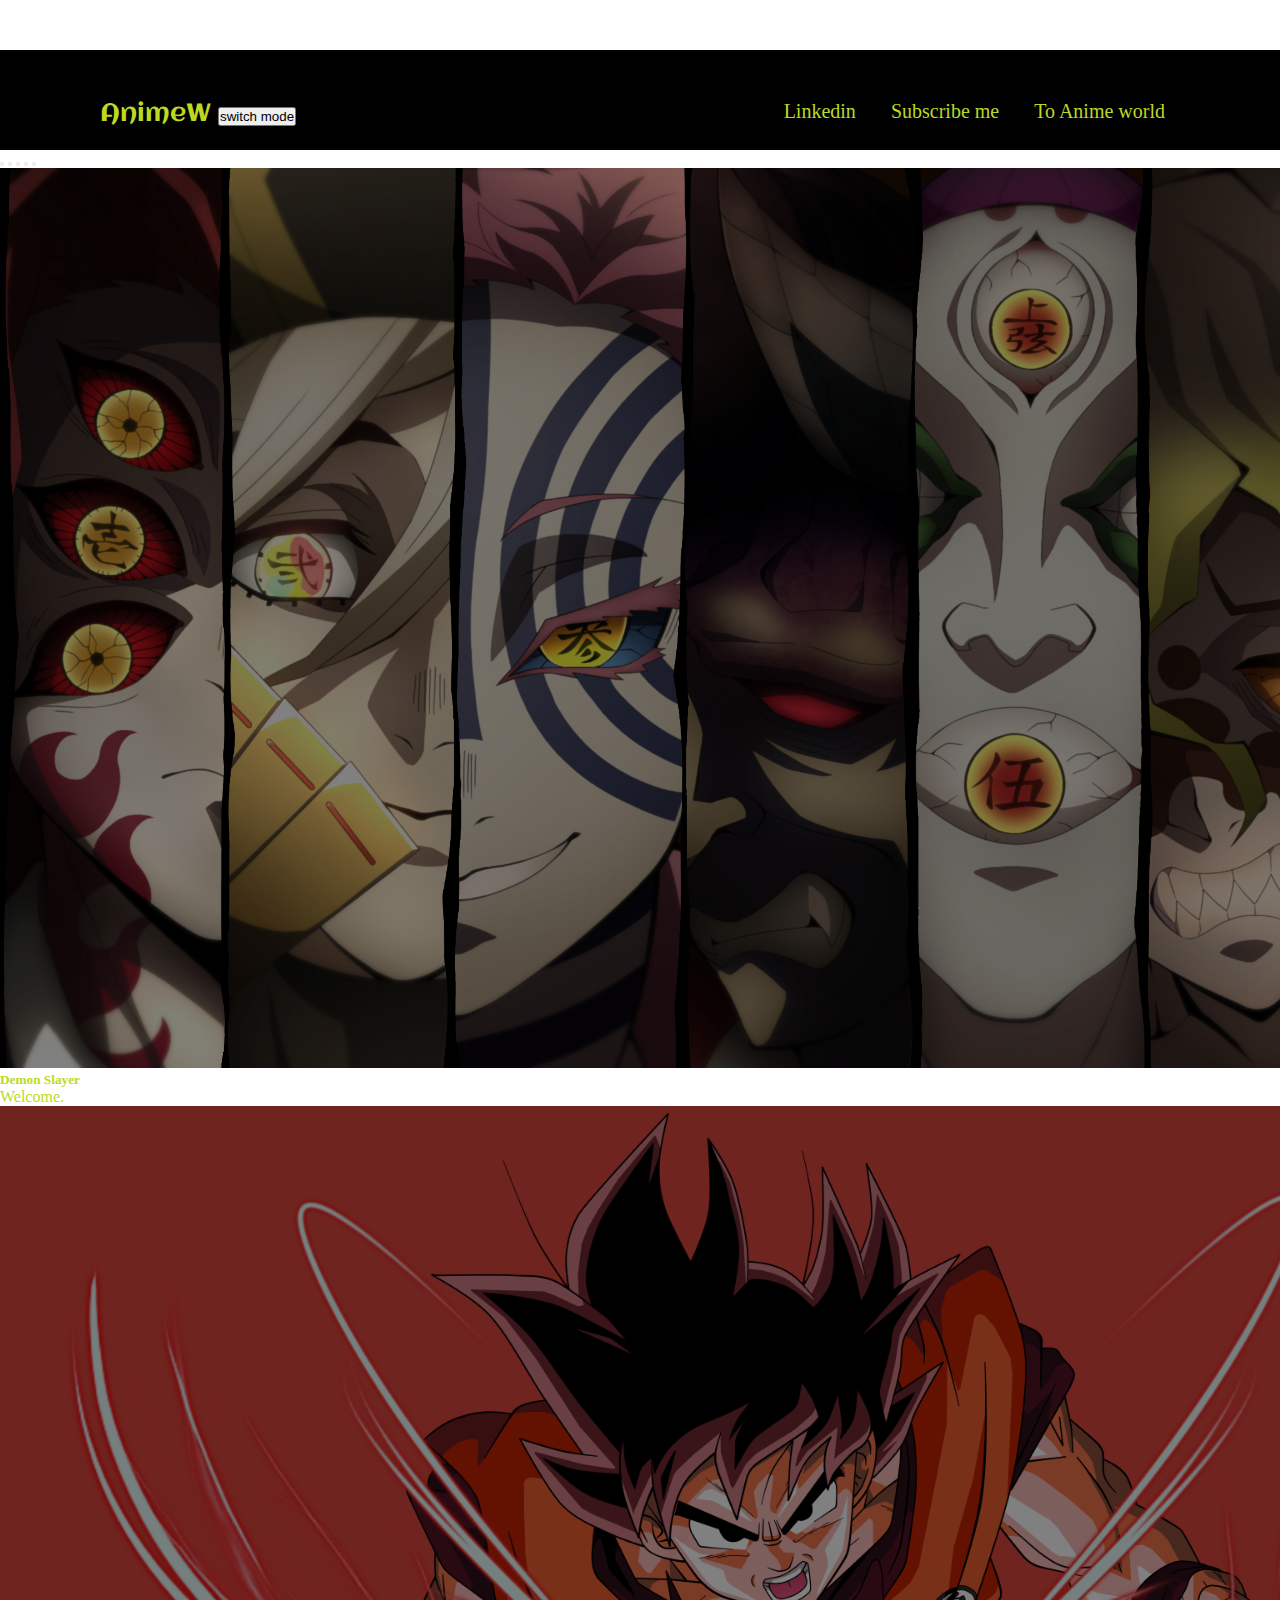
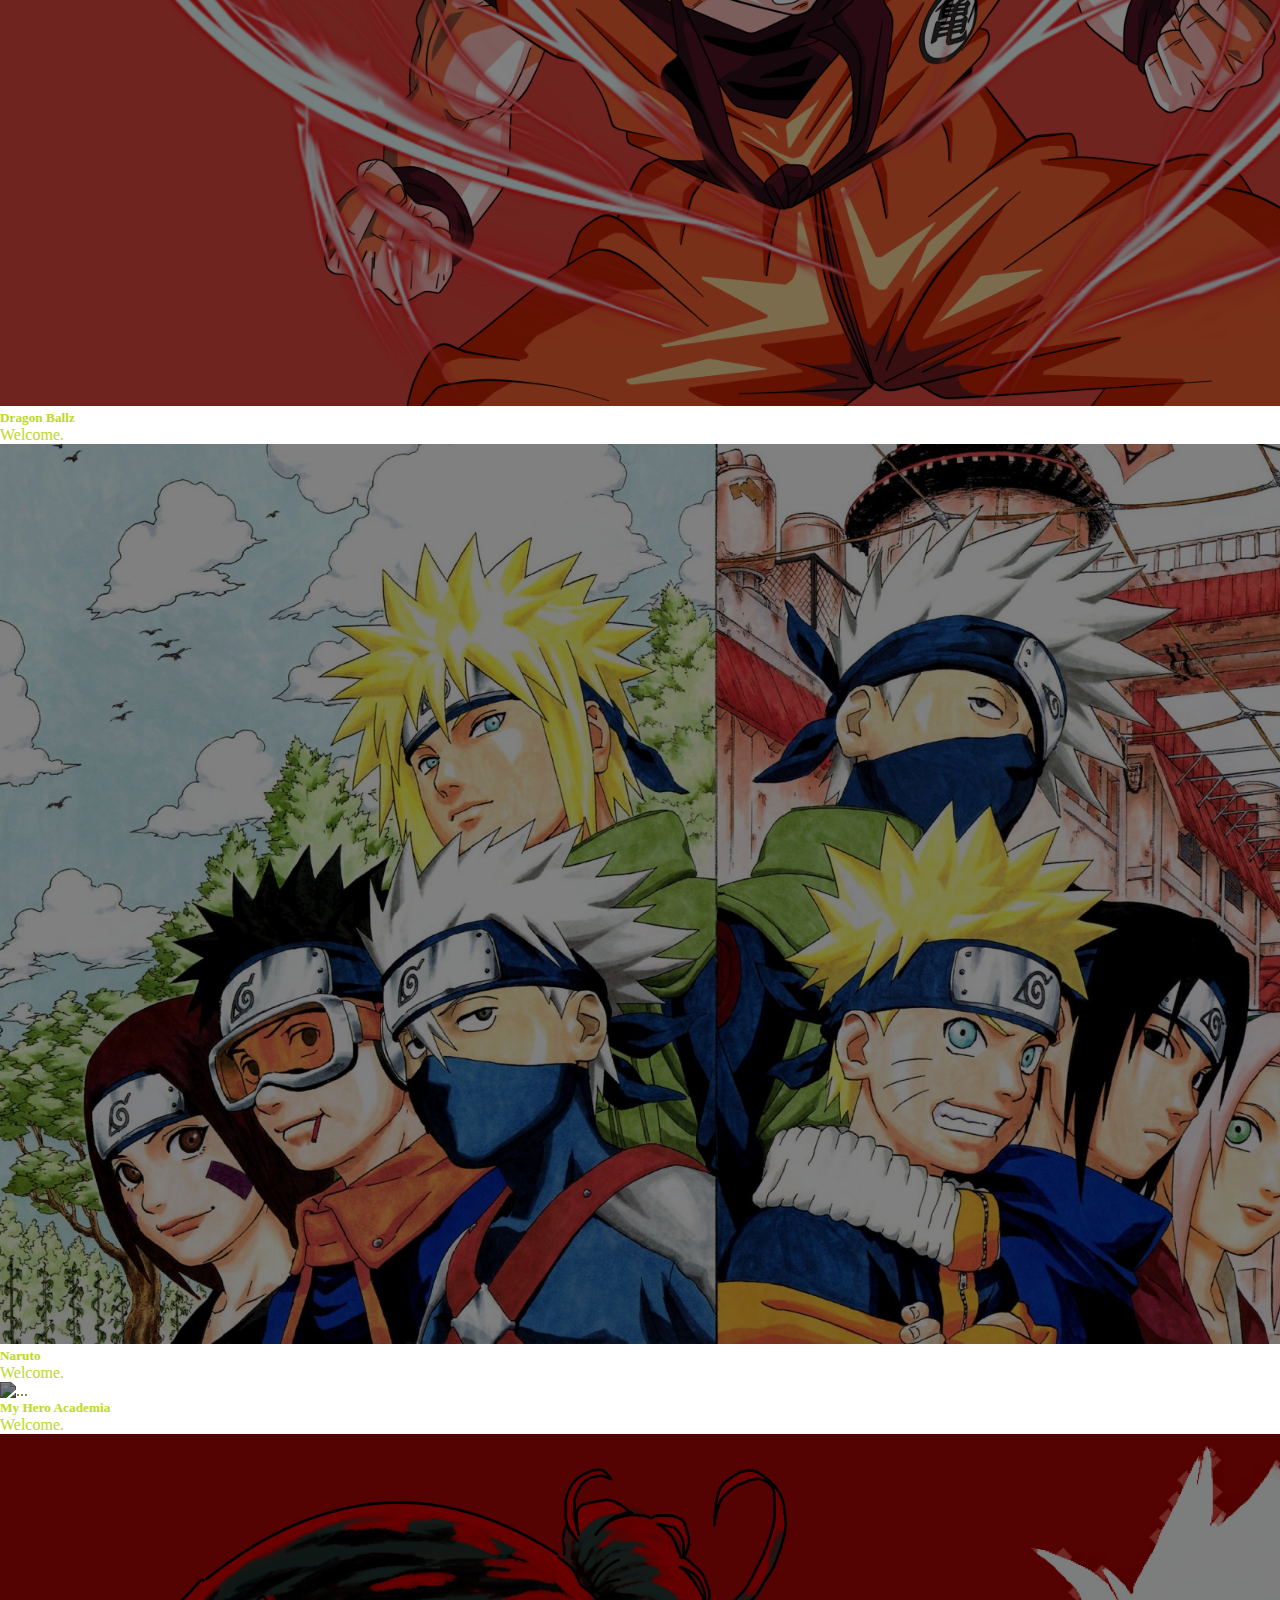
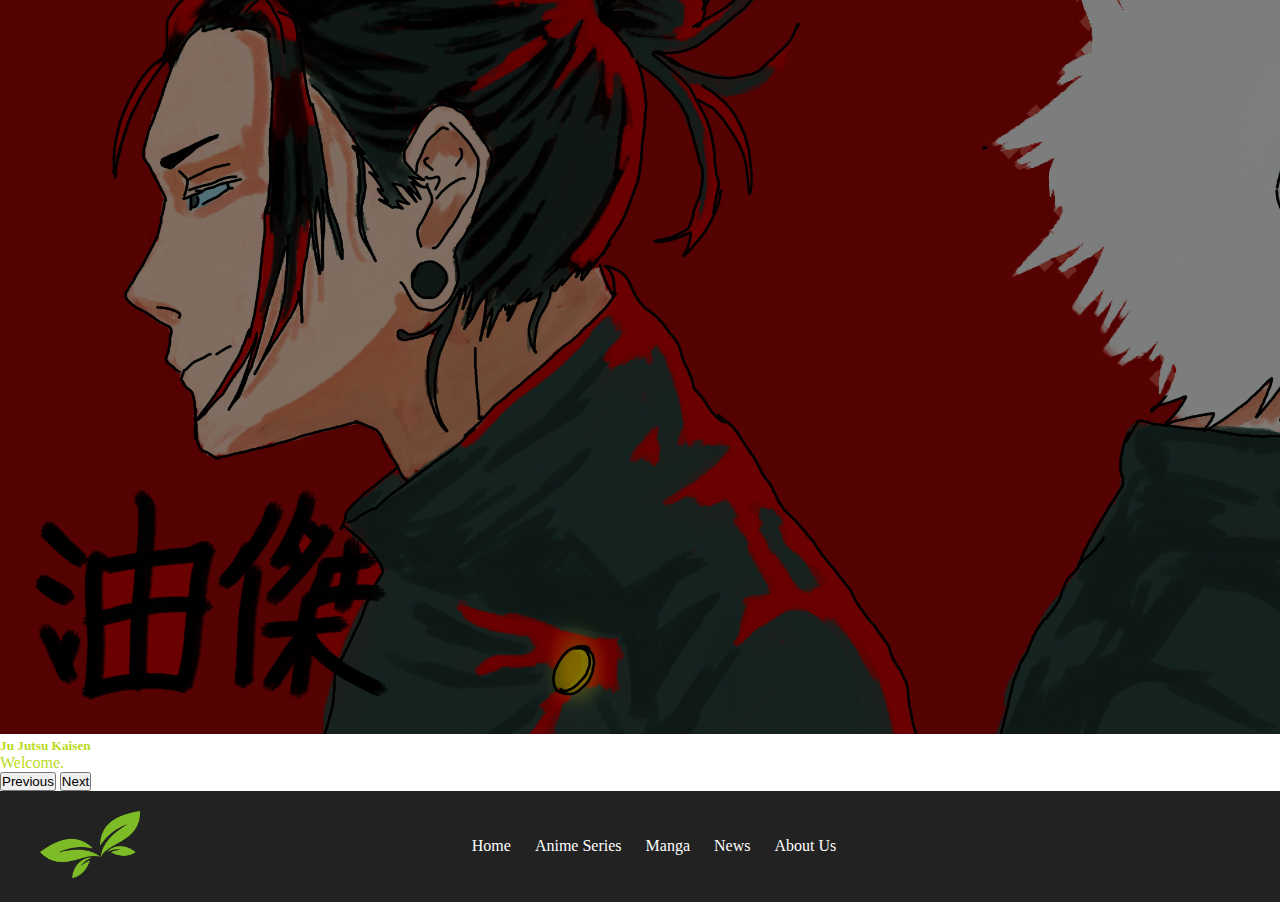
==== index.html @ 4eb79cab "first" ====
<!DOCTYPE html>

<html lang="en">

<head>
    
    <link rel="shortcut icon" type="x-icon" href="logo.png">
    <meta charset="UTF-8">
    <meta http-equiv="X-UA-Compatible" content="IE=edge">
    <meta name="viewport" content="width=device-width, initial-scale=1.0">
    <title>AnimeW</title>
    <link href="https://fonts.googleapis.com/css2?family=Aclonica&display=swap" rel="stylesheet">
    <link rel="stylesheet" type="text/css" href="anime.css">
    <link rel="stylesheet" type="text/css" href="dm.css">
    <link href="https://cdn.jsdelivr.net/npm/bootstrap@5.0.2/dist/css/bootstrap.min.css" rel="stylesheet"
        integrity="sha384-EVSTQN3/azprG1Anm3QDgpJLIm9Nao0Yz1ztcQTwFspd3yD65VohhpuuCOmLASjC" crossorigin="anonymous">
    <script src="https://cdn.jsdelivr.net/npm/bootstrap@5.0.2/dist/js/bootstrap.bundle.min.js"
        integrity="sha384-MrcW6ZMFYlzcLA8Nl+NtUVF0sA7MsXsP1UyJoMp4YLEuNSfAP+JcXn/tWtIaxVXM"
        crossorigin="anonymous"></script>

</head>

<body class="light-mode">
    <header>
        <div class="lo light-mode">
            <a href="index.html">AnimeW</a>
            <button id="mode-toggle">switch mode</button>
            <div class="nav light-mode">
                <ul>
                    <li><a href="https://www.linkedin.com/in/ayush-poojary-673125304/">Linkedin </a></li>
                    <!-- <li><a href="#"></a></li> -->
                    <li><a href="https://www.youtube.com/channel/UCLyoIKOz7BW4PKyGVs1siYg">Subscribe me</a></li>
                    <li><a href="TAW.html">To Anime world</a></li>
                </ul>
            </div>

        </div>

    </header>

    <div id="carouselExampleCaptions" class="carousel slide" data-bs-ride="carousel">
        <div class="carousel-indicators">
            <button type="button" data-bs-target="#carouselExampleCaptions" data-bs-slide-to="0" class="active"
                aria-current="true" aria-label="Slide 1"></button>
            <button type="button" data-bs-target="#carouselExampleCaptions" data-bs-slide-to="1"
                aria-label="Slide 2"></button>
            <button type="button" data-bs-target="#carouselExampleCaptions" data-bs-slide-to="2"
                aria-label="Slide 3"></button>
            <button type="button" data-bs-target="#carouselExampleCaptions" data-bs-slide-to="3"
                aria-label="Slide 4"></button>
            <button type="button" data-bs-target="#carouselExampleCaptions" data-bs-slide-to="4"
                aria-label="Slide 5"></button>
        </div>
        <div class="carousel-inner">
            <div class="carousel-item active">
                <img src="ds.jpeg" class="d-block w-100" alt="...">
                <div class="carousel-caption d-none d-md-block">
                    <h5>Demon Slayer</h5>
                    <p>Welcome.</p>
                </div>
            </div>
            <div class="carousel-item">
                <img src="dbz.png" class="d-block w-100" alt="...">
                <div class="carousel-caption d-none d-md-block">
                    <h5>Dragon Ballz</h5>
                    <p>Welcome.</p>
                </div>
            </div>
            <div class="carousel-item">
                <img src="ns.jpg" class="d-block w-100" alt="...">
                <div class="carousel-caption d-none d-md-block">
                    <h5>Naruto</h5>
                    <p>Welcome.</p>
                </div>
            </div>
            <div class="carousel-item">
                <img src="mha.png" class="d-block w-100" alt="...">
                <div class="carousel-caption d-none d-md-block">
                    <h5>My Hero Academia</h5>
                    <p>Welcome.</p>
                </div>
            </div>
            <div class="carousel-item">
                <img src="jjk.jpeg" class="d-block w-100" alt="...">
                <div class="carousel-caption d-none d-md-block">
                    <h5>Ju Jutsu Kaisen</h5>
                    <p>Welcome.</p>
                </div>
            </div>
        </div>
        <button class="carousel-control-prev" type="button" data-bs-target="#carouselExampleCaptions"
            data-bs-slide="prev">
            <span class="carousel-control-prev-icon" aria-hidden="true"></span>
            <span class="visually-hidden">Previous</span>
        </button>
        <button class="carousel-control-next" type="button" data-bs-target="#carouselExampleCaptions"
            data-bs-slide="next">
            <span class="carousel-control-next-icon" aria-hidden="true"></span>
            <span class="visually-hidden">Next</span>
        </button>
    </div>

    <footer class="footer">
        <div class="container">
          <div class="footer-content">
            <div class="footer-logo">
              <img src="logo.png" alt="Anime Logo">
            </div>
            <div class="footer-links">
              <ul>
                <li><a href="#">Home</a></li>
                <li><a href="https://en.wikipedia.org/wiki/Lists_of_anime">Anime Series</a></li>
                <li><a href="https://www.barnesandnoble.com/b/books/graphic-novels-comics-manga/_/N-29Z8q8Z2y35">Manga</a></li>
                <li><a href="https://www.animenewsnetwork.com/">News</a></li>
                <li><a href="#">About Us</a></li>
              </ul>
            </div>
            <div class="footer-social">
              <ul>
                <li><a href="#"><i class="fa fa-facebook"></i></a></li>
                <li><a href="#"><i class="fa fa-twitter"></i></a></li>
                <li><a href="#"><i class="fa fa-instagram"></i></a></li>
                <li><a href="#"><i class="fa fa-youtube"></i></a></li>
              </ul>
            </div>
          </div>
        </div>
      </footer>
      

</body>

<script src="anime.js"></script>
<script src="darkmode.js"></script>

</html>
---- anime.css ----
*{
    margin: 0;
    padding: 0;
}

header {
    height: 100px;
    background: black;
    width: 100%;
    position: relative;
    z-index: 12;
}

.lo {
    font-family: Aclonica;
    font-size: 25px;
    padding: 50px;
    margin: 50px;
}

.lo a {
    color: rgb(187, 218, 32);
    text-decoration: none;
}

.nav {
    font-family: 'poppins';
    font-size: 20px;
    float: right;
    list-style: none;
}

.nav li {
    display: inline-block;
}

.nav li a {
    padding: 15px;
}

.nav li a:hover {
    background: #33F9FF;
    color: #fff;
    border: 1px solid #000;
    border-radius: 5px;
    border-width: auto;
}

.carousel-item img{
    -webkit-background-size: cover;
    background-size: cover;
    background-position: center center;
    background-repeat: no-repeat;
    width: auto;
    height: 100vh;
    filter: brightness(50%);
}

.footer {
    background-color: #222;
    color: #fff;
    padding: 20px 0;
  }
  
  .container {
    max-width: 1200px;
    margin: 0 auto;
    padding: 0 20px;
  }
  
  .footer-content {
    display: flex;
    justify-content: space-between;
    align-items: center;
  }
  
  .footer-logo img {
    max-width: 100px;
  }
  
  .footer-links ul {
    list-style: none;
    padding: 0;
    margin: 0;
  }
  
  .footer-links ul li {
    display: inline-block;
    margin-right: 20px;
  }
  
  .footer-links ul li a {
    color: #fff;
    text-decoration: none;
  }
  
  .footer-social ul {
    list-style: none;
    padding: 0;
    margin: 0;
  }
  
  .footer-social ul li {
    display: inline-block;
    margin-right: 10px;
  }
  
  .footer-social ul li a {
    color: #fff;
    font-size: 20px;
    text-decoration: none;
  }
---- dm.css ----
body.light-mode {
    background-color: #fff;
    color: #333;
    color: rgb(187, 218, 32);
  }

body.dark-mode {
    background-color: #222;
    color: #eee;
    color: rgb(32, 218, 119);
  }
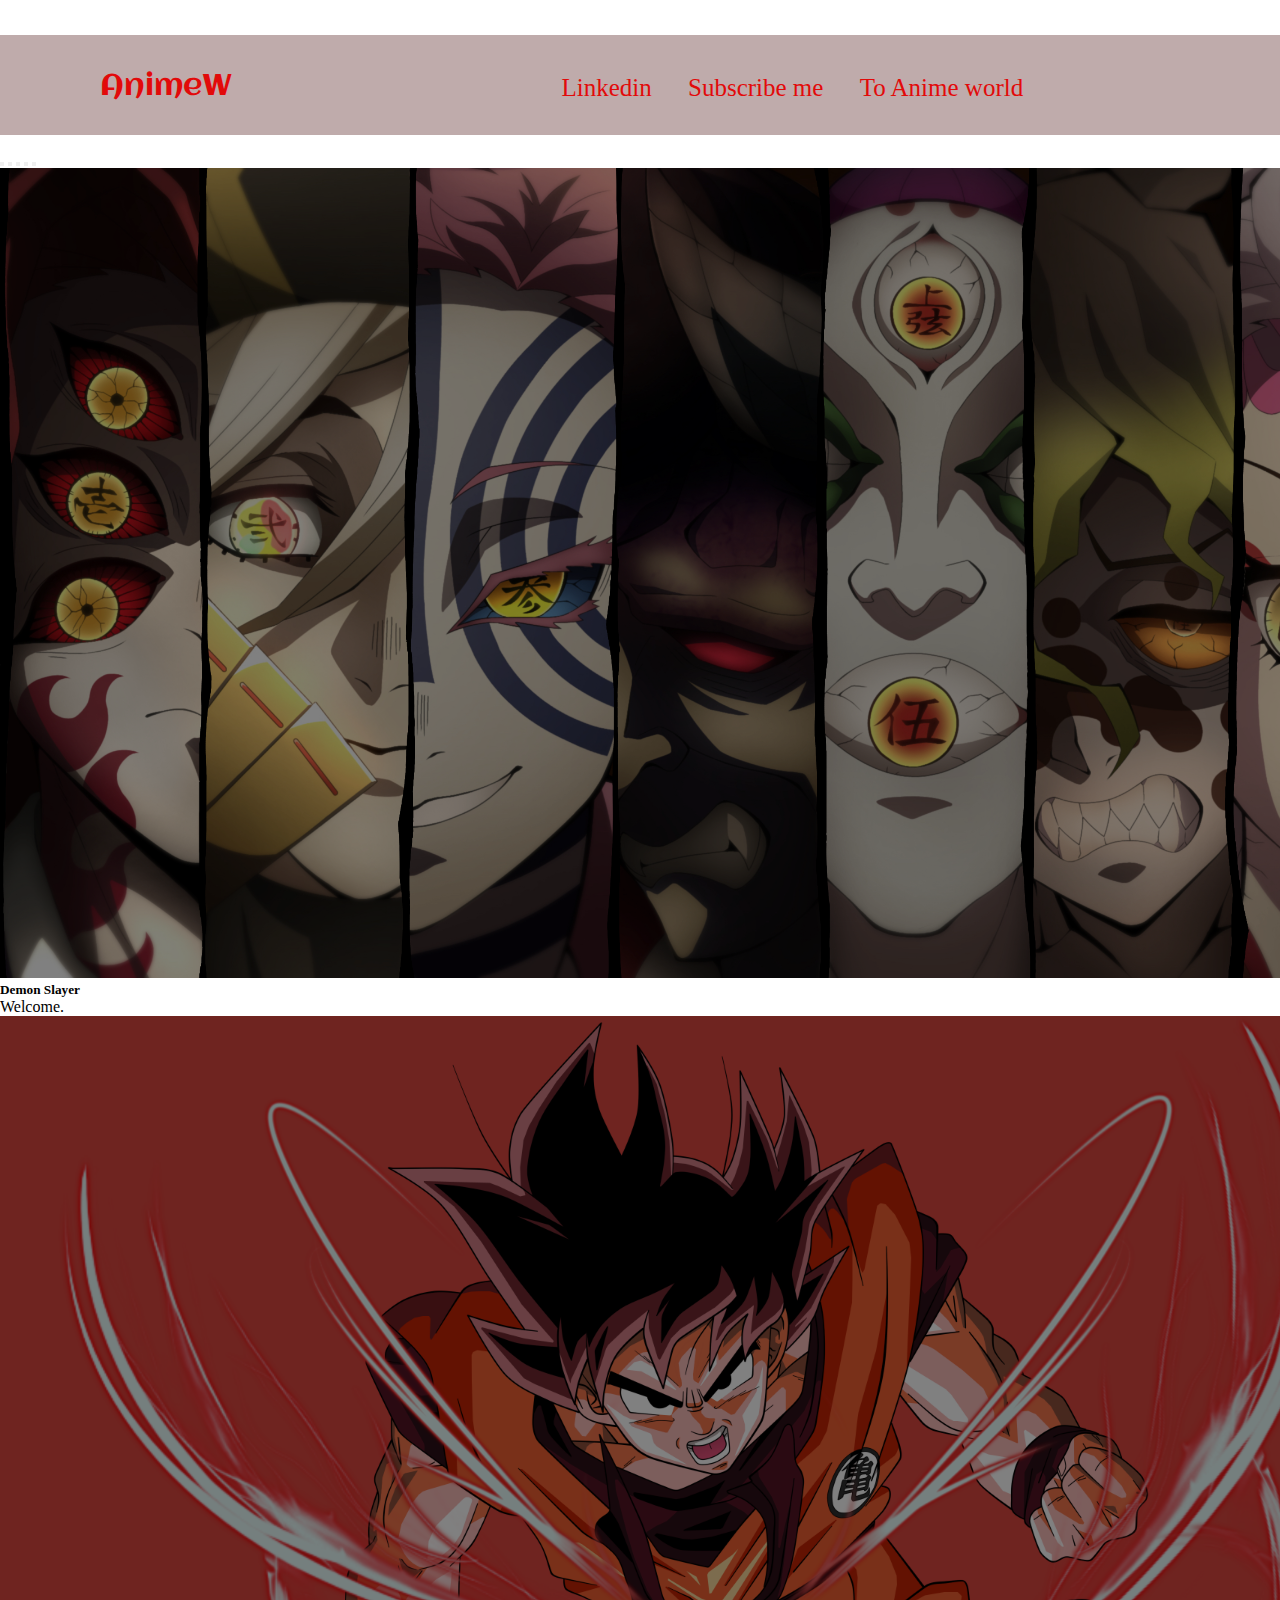
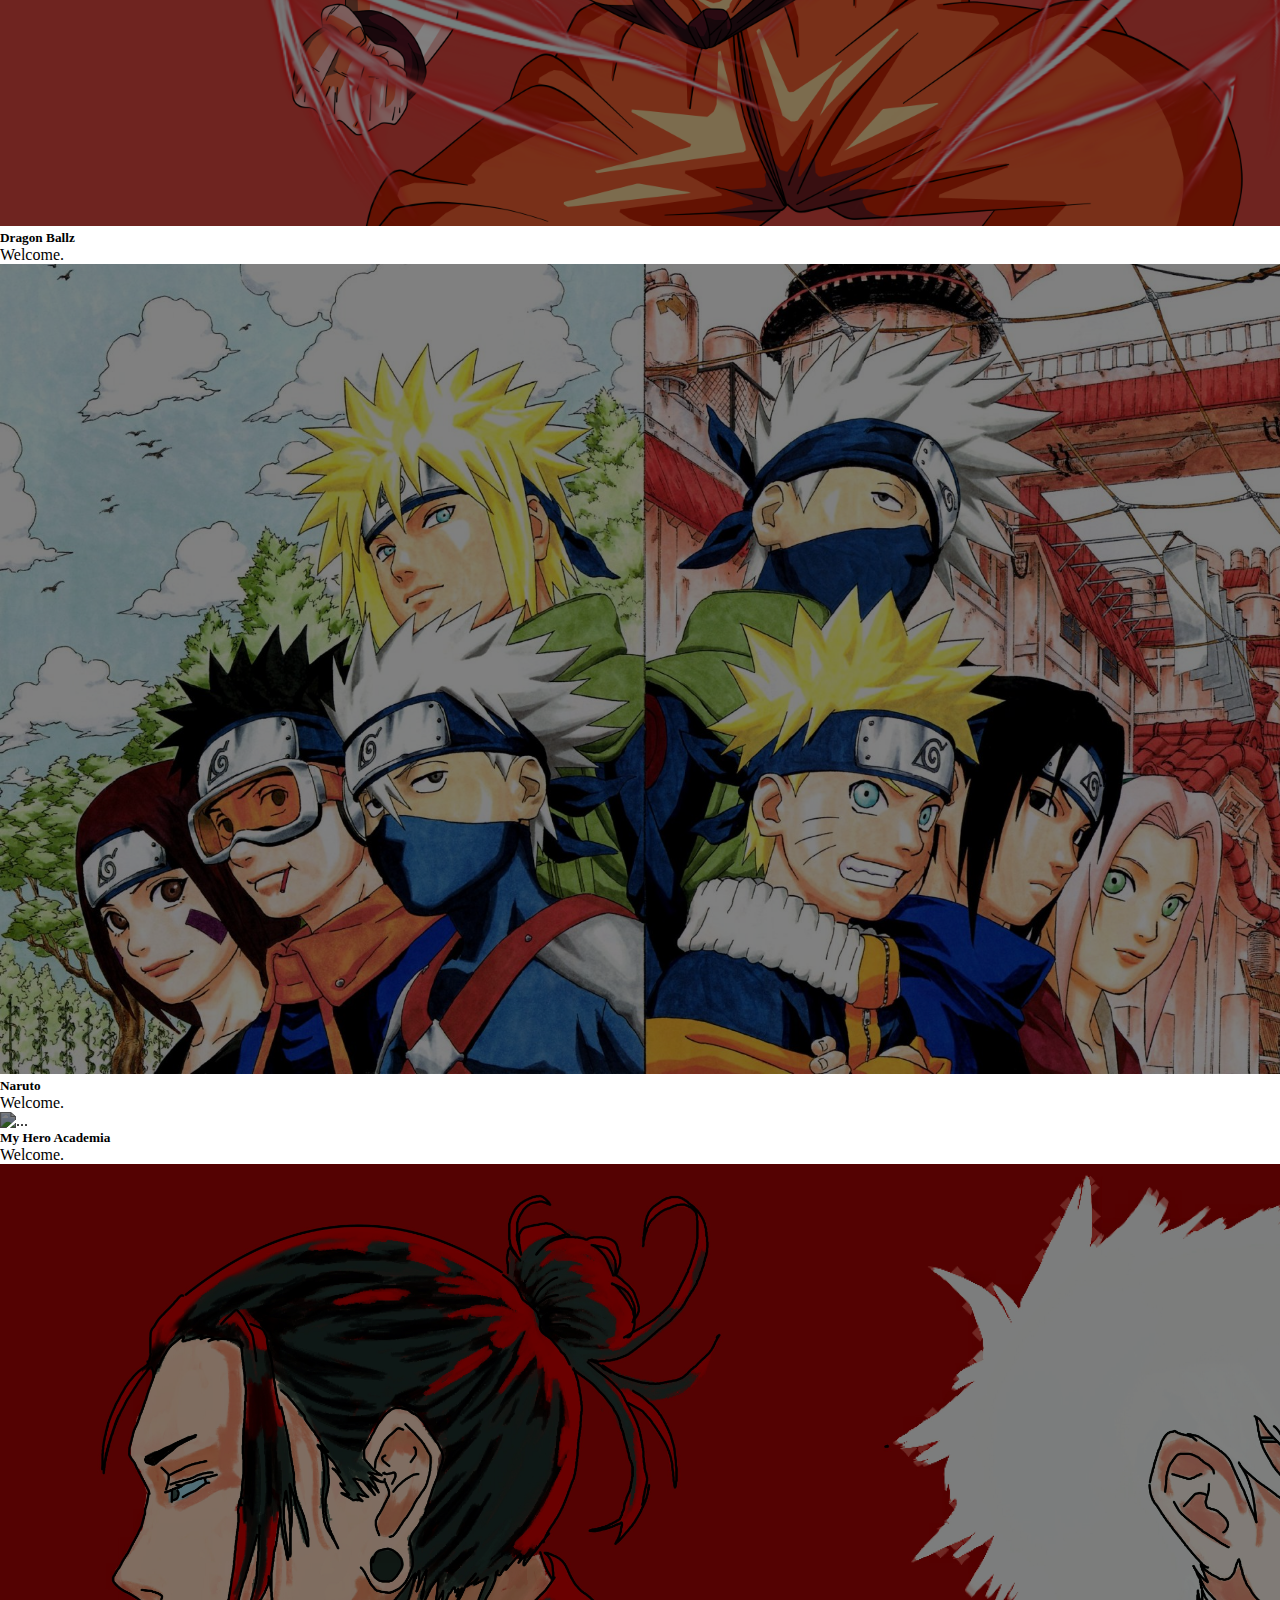
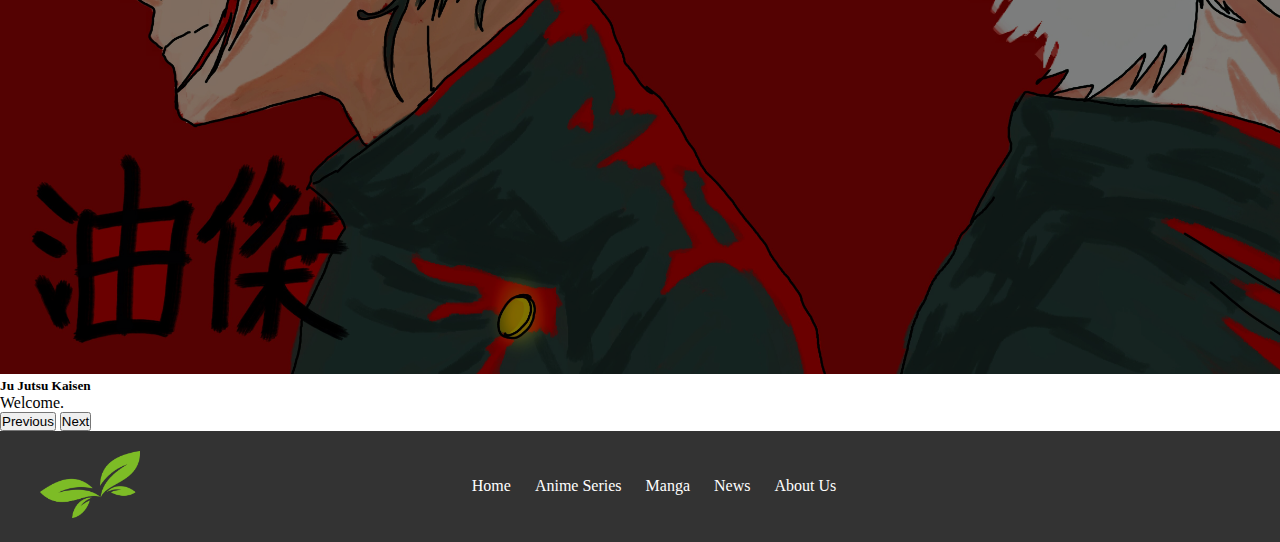
==== commit 0f183a5f: "cc" ====
--- a/index.html
+++ b/index.html
@@ -20,17 +20,18 @@
 
 </head>
 
-<body class="light-mode">
+<body>
     <header>
-        <div class="lo light-mode">
+        <div class="lo ">
             <a href="index.html">AnimeW</a>
-            <button id="mode-toggle">switch mode</button>
-            <div class="nav light-mode">
+            <div class="nav">
                 <ul>
                     <li><a href="https://www.linkedin.com/in/ayush-poojary-673125304/">Linkedin </a></li>
                     <!-- <li><a href="#"></a></li> -->
                     <li><a href="https://www.youtube.com/channel/UCLyoIKOz7BW4PKyGVs1siYg">Subscribe me</a></li>
                     <li><a href="TAW.html">To Anime world</a></li>
+
+                    <button id="toggle-mode">Swtich Mode</button>
                 </ul>
             </div>
 
--- a/anime.css
+++ b/anime.css
@@ -1,31 +1,72 @@
-*{
-    margin: 0;
-    padding: 0;
+:root {
+  --background-color: #1a1a1a;
+  --text-color: #f1eeee;
+  --header-bg: #bfabab;
+  --footer-bg: #333;
+  --link-color: #e20a0a;
+  /* Define more color variables as needed */
+}
+
+:root.dark-mode {
+  --background-color: white;
+  --text-color: black;
+  --header-bg: black;
+  --footer-bg: #222;
+  --link-color: rgb(7, 236, 232);
+  /* Define dark mode color variables */
+}
+
+*,
+*::before,
+*::after {
+  margin: 0;
+  padding: 0;
+  box-sizing: inherit;
 }
 
 header {
     height: 100px;
-    background: black;
+    background: var(--header-bg);
     width: 100%;
     position: relative;
     z-index: 12;
+    top: -15px;
 }
 
-.lo {
+#toggle-mode {
+  background-color: var(--link-color);
+  color: var(--text-color);
+  border: 2px solid black;
+  border-radius: 10px;
+  padding: 10px 20px;
+  font-size: 16px;
+  cursor: pointer;
+  position: relative;
+  right: 1400px;
+  bottom: 2px;
+}
+
+#toggle-mode:hover {
+  opacity: 0.8;
+}
+
+.lo {  
     font-family: Aclonica;
-    font-size: 25px;
+    font-size: 30px;
     padding: 50px;
     margin: 50px;
+    position: relative;
+    bottom: 15px;
 }
 
 .lo a {
-    color: rgb(187, 218, 32);
+    color: var(--link-color);
     text-decoration: none;
 }
 
 .nav {
     font-family: 'poppins';
-    font-size: 20px;
+    font-size: 25px;
     float: right;
     list-style: none;
 }
@@ -52,12 +93,12 @@
     background-position: center center;
     background-repeat: no-repeat;
     width: auto;
-    height: 100vh;
+    height: 90vh;
     filter: brightness(50%);
 }
 
 .footer {
-    background-color: #222;
+    background-color: var(--footer-bg);
     color: #fff;
     padding: 20px 0;
   }
--- a/dm.css
+++ b/dm.css
@@ -1,4 +1,4 @@
-body.light-mode {
+/*body.light-mode {
     background-color: #fff;
     color: #333;
     color: rgb(187, 218, 32);
@@ -8,4 +8,4 @@
     background-color: #222;
     color: #eee;
     color: rgb(32, 218, 119);
-  }+  } */